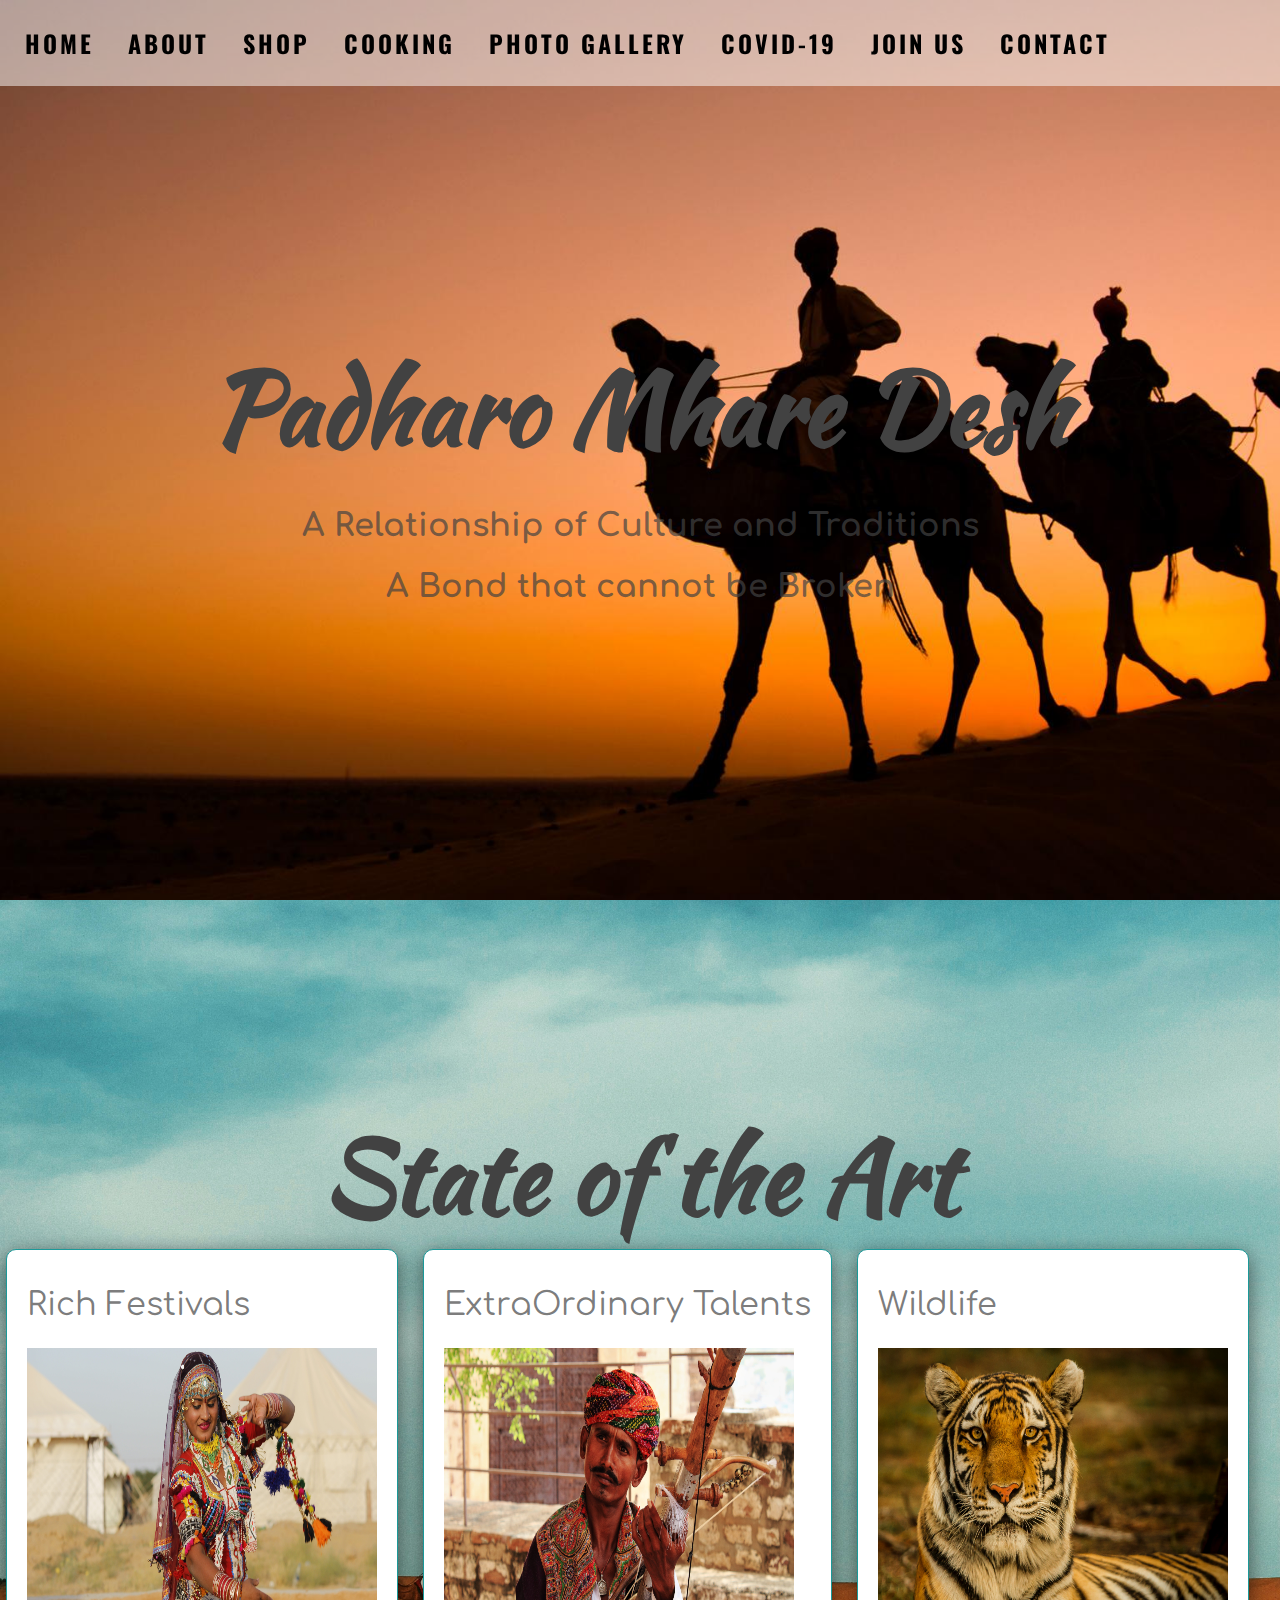
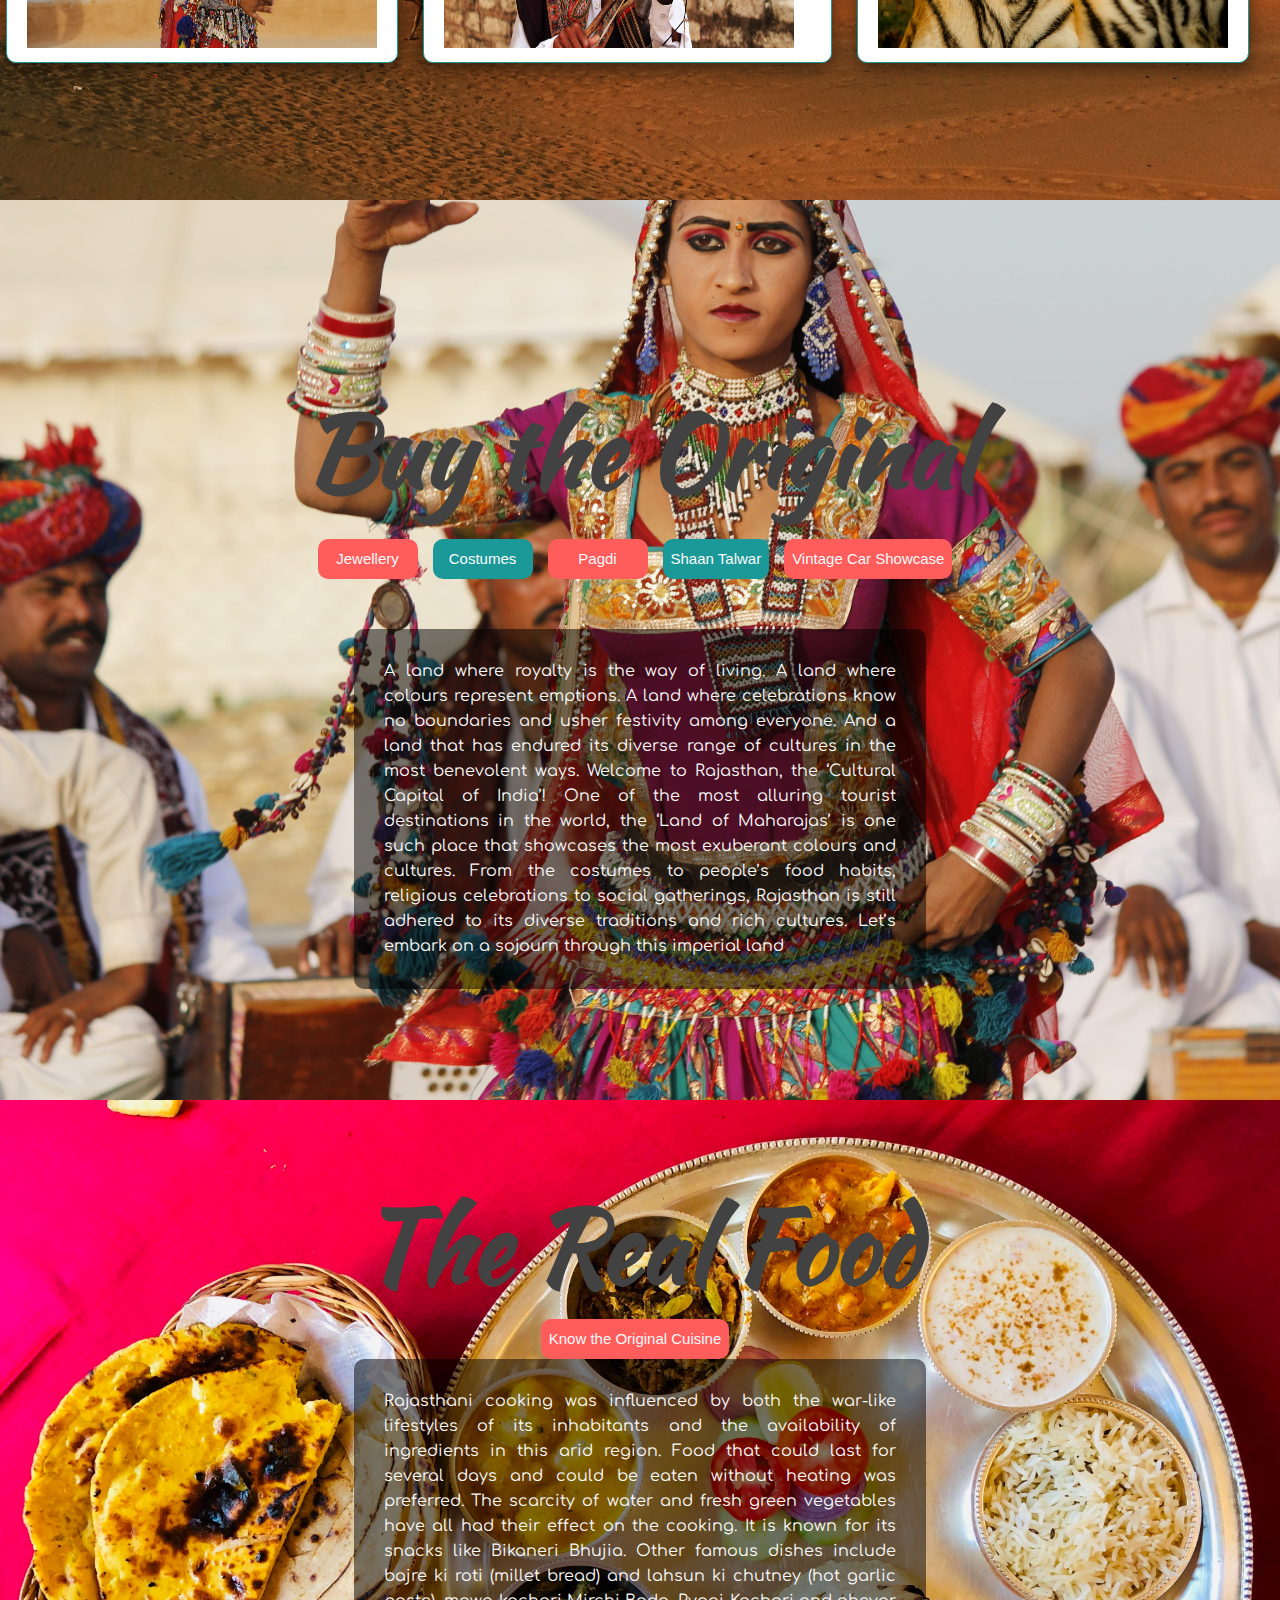
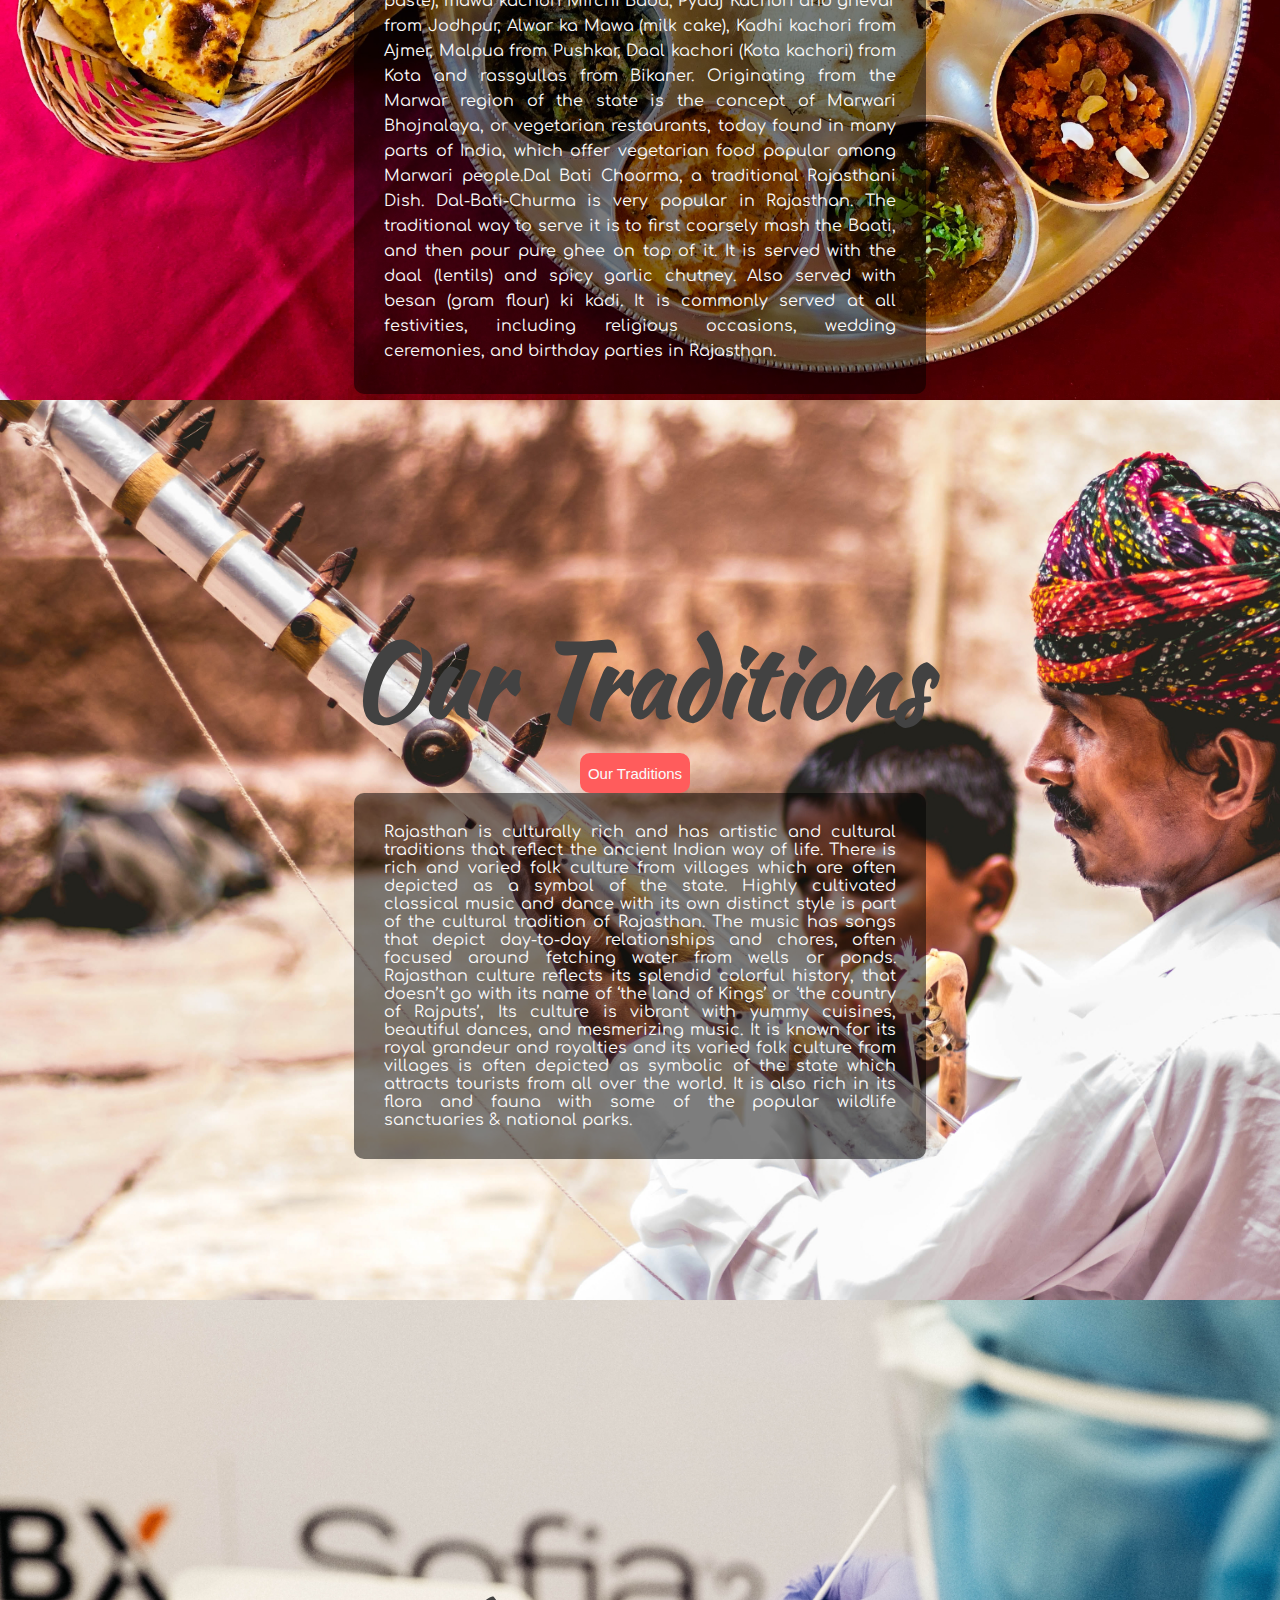
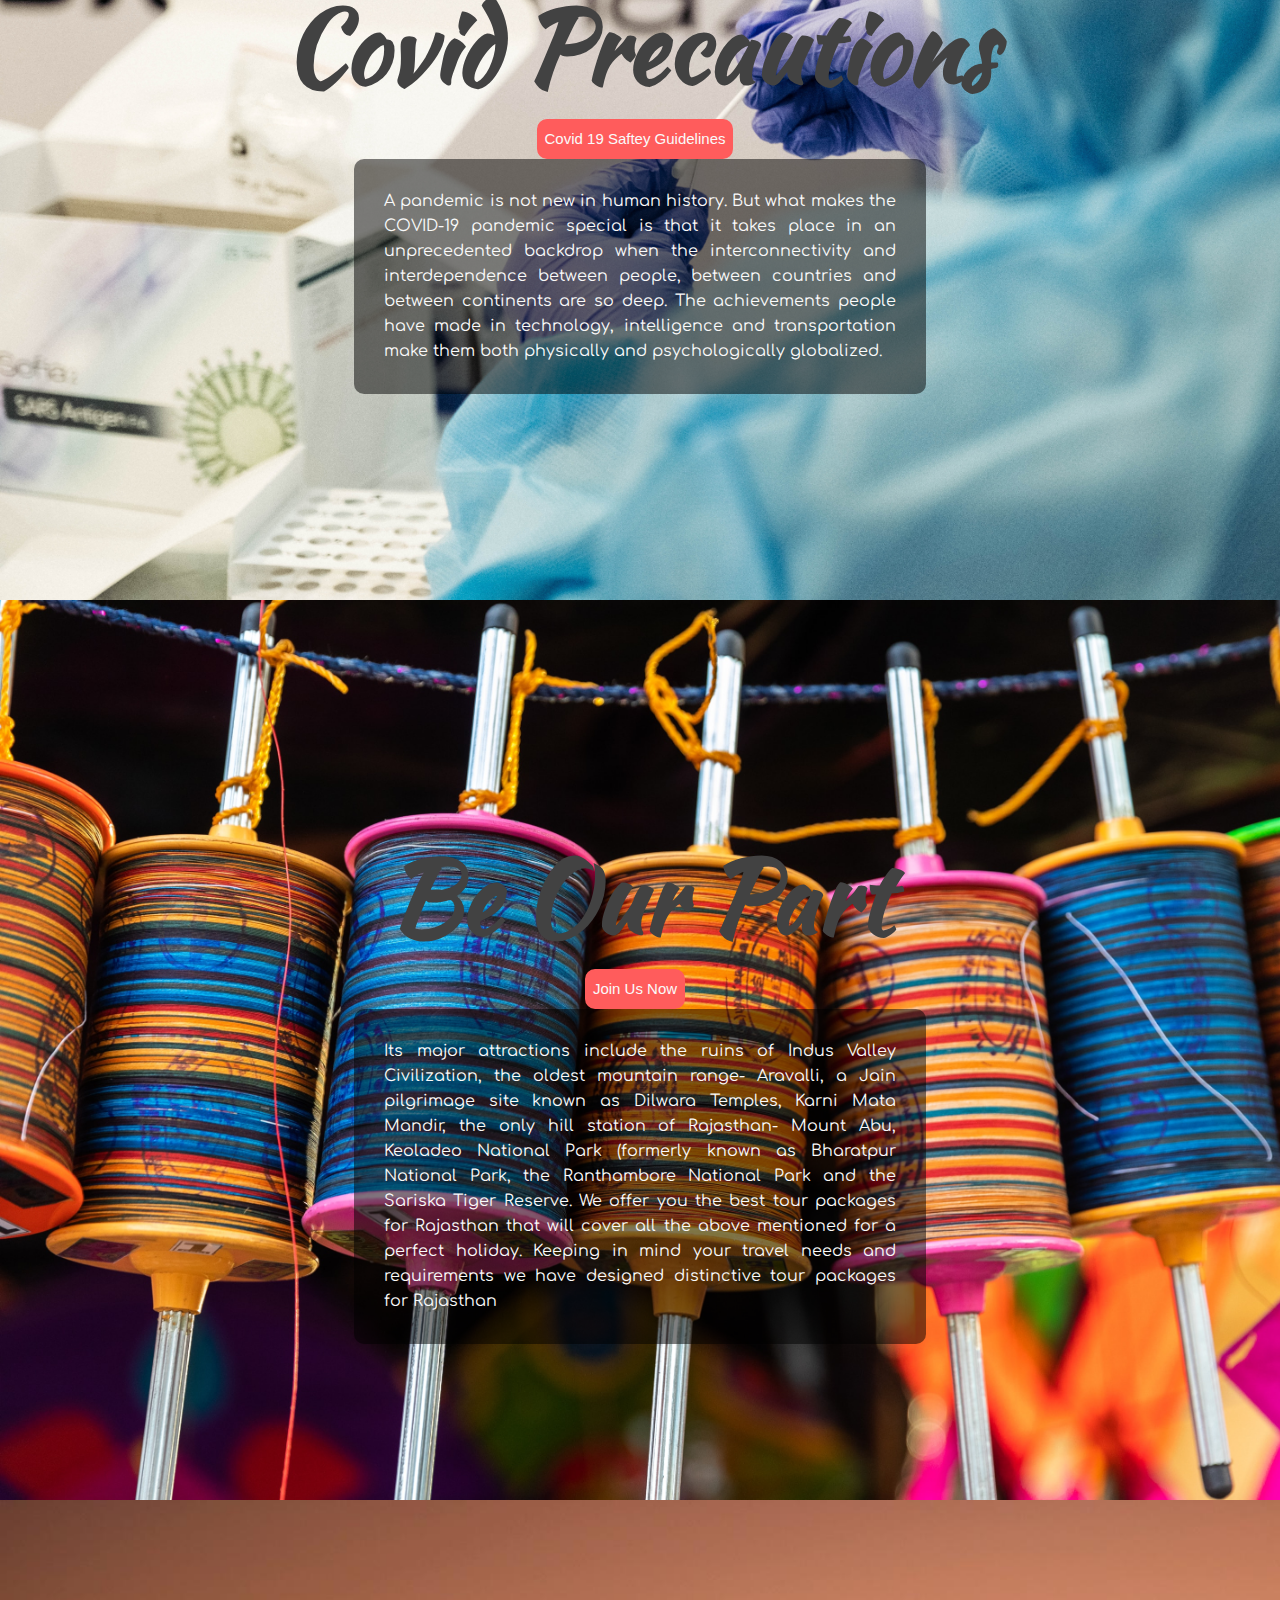
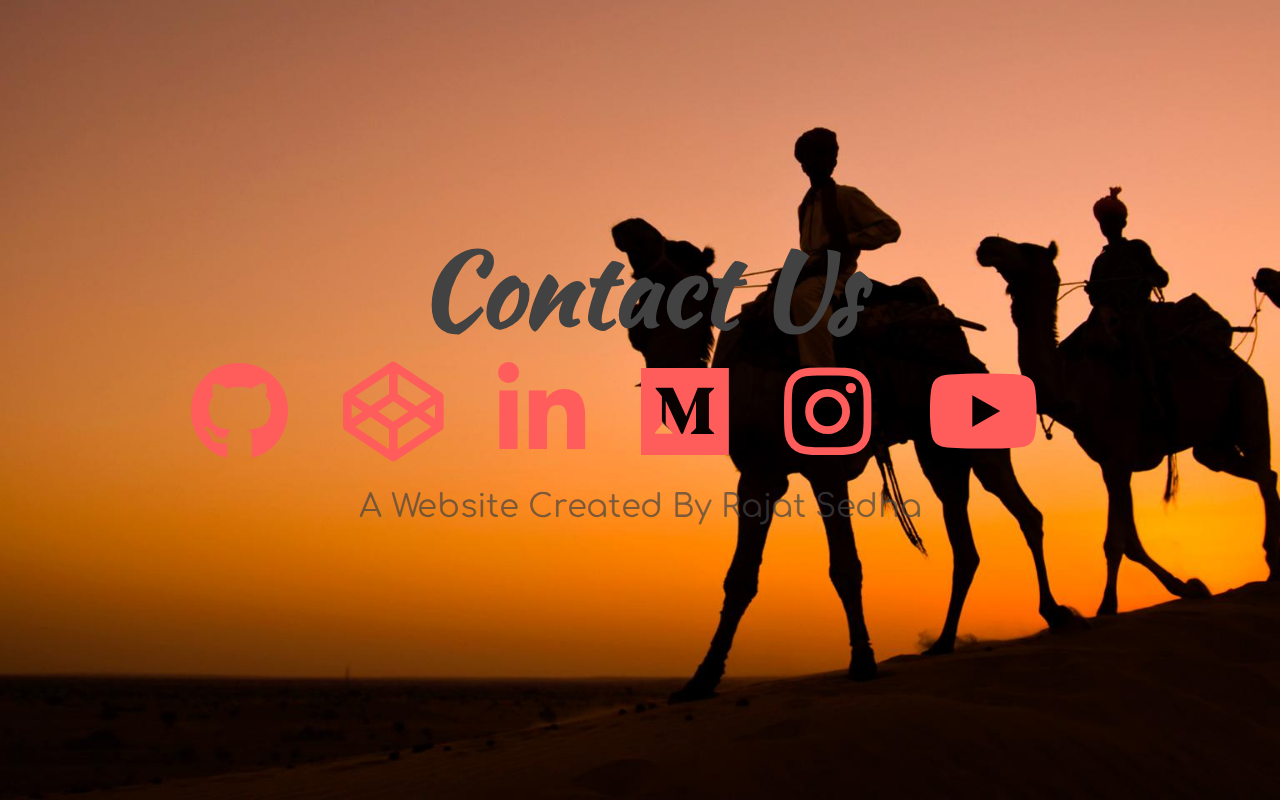
==== index.html @ a343e35e "Rename Home.html to index.html" ====
<!DOCTYPE html>
<html>
<head>
	<title></title>

</head>
<body>
	<link rel="stylesheet" href="https://cdnjs.cloudflare.com/ajax/libs/font-awesome/5.10.2/css/all.min.css"/>
	<link rel="stylesheet" type="text/css" href="css/home.css">
<script type="text/javascript" src="home.js"></script>
<nav id="nav">
	<a href="#home">HOME</a>
	<a href="#about">ABOUT</a>
	<a href="#projects">SHOP</a>
	<a href="#cooking">COOKING</a>
	<a href="#gallery">PHOTO GALLERY</a>
	<a href="#guidelines">COVID-19</a>
	<a href="#joinus">JOIN US</a>
	<a href="#contacts">CONTACT</a>

</nav>
<section id="home">
	<div class="title-group">
		<h1>Padharo Mhare Desh</h1>
		<h2><strong>A Relationship of Culture and Traditions</strong></h2>
		<h2><strong>A Bond that cannot be Broken</strong></h2>
	</div>
</section>
<section id="about">
	<h1>State of the Art</h1>
	<div class="about-container">
		<div class="image-container">
			<h2>Rich Festivals</h2>
			<img id="image1" src="images/image1.jpg"></img>
		</div>
		<div class="image-container">
			<h2>ExtraOrdinary Talents</h2>
			<img id="image2" src="images/image2.jpg"></img>
		</div>
		<div class="image-container">
			<h2>Wildlife</h2>
			<img id="image3" src="images/blake-meyer-5RBXc7R-YWs-unsplash.jpg"></img>
		</div>
	</div>
</section>
<section id="projects">
	<h1>Buy the Original</h1>
	<div class="buttons">
		<button class="primary" onclick="window.location.href='jewelleryindex/jewellery.html';">Jewellery</button>
		<button class="secondary" onclick="window.location.href='costumesindex/costumes.html';">Costumes</button>
		<button class="primary" onclick="window.location.href='pagdiindex/pagdi.html';">Pagdi</button>
		<button class="secondary" onclick="window.location.href='tlwarindex/talwar.html';">Shaan Talwar</button>
		<button class="primary" onclick="window.location.href='vintageindex/vintage.html';">Vintage Car Showcase</button>
	</div>
	<div class="text-box">
		<p>A land where royalty is the way of living. A land where colours represent emptions. A land where celebrations know no boundaries and usher festivity among everyone. And a land that has endured its diverse range of cultures in the most benevolent ways.

Welcome to Rajasthan, the ‘Cultural Capital of India’! One of the most alluring tourist destinations in the world, the ‘Land of Maharajas’ is one such place that showcases the most exuberant colours and cultures. From the costumes to people’s food habits, religious celebrations to social gatherings, Rajasthan is still adhered to its diverse traditions and rich cultures. Let’s embark on a sojourn through this imperial land</p>
	</div>
</section>
<section id="cooking">
	<h1>The Real Food</h1>
	<button class="primary" onclick="window.location.href='foodindex/food.html';">Know the Original Cuisine</button>
	<div class="text-box">
		<p>Rajasthani cooking was influenced by both the war-like lifestyles of its inhabitants and the availability of ingredients in this arid region. Food that could last for several days and could be eaten without heating was preferred. The scarcity of water and fresh green vegetables have all had their effect on the cooking. It is known for its snacks like Bikaneri Bhujia. Other famous dishes include bajre ki roti (millet bread) and lahsun ki chutney (hot garlic paste), mawa kachori Mirchi Bada, Pyaaj Kachori and ghevar from Jodhpur, Alwar ka Mawa (milk cake), Kadhi kachori from Ajmer, Malpua from Pushkar, Daal kachori (Kota kachori) from Kota and rassgullas from Bikaner. Originating from the Marwar region of the state is the concept of Marwari Bhojnalaya, or vegetarian restaurants, today found in many parts of India, which offer vegetarian food popular among Marwari people.Dal Bati Choorma, a traditional Rajasthani Dish. Dal-Bati-Churma is very popular in Rajasthan. The traditional way to serve it is to first coarsely mash the Baati, and then pour pure ghee on top of it. It is served with the daal (lentils) and spicy garlic chutney. Also served with besan (gram flour) ki kadi. It is commonly served at all festivities, including religious occasions, wedding ceremonies, and birthday parties in Rajasthan.</p>
	</div>
</section>
<section id="gallery">
	<h1>Our Traditions</h1>
	<button class="primary" onclick="window.location.href='traditionsindex/traditions.html';">Our Traditions</button>
	<div class="text-box">
		Rajasthan is culturally rich and has artistic and cultural traditions that reflect the ancient Indian way of life. There is rich and varied folk culture from villages which are often depicted as a symbol of the state. Highly cultivated classical music and dance with its own distinct style is part of the cultural tradition of Rajasthan. The music has songs that depict day-to-day relationships and chores, often focused around fetching water from wells or ponds.
		Rajasthan culture reflects its splendid colorful history, that doesn’t go with its name of ‘the land of Kings’ or ‘the country of Rajputs’, Its culture is vibrant with yummy cuisines, beautiful dances, and mesmerizing music.

It is known for its royal grandeur and royalties and its varied folk culture from villages is often depicted as symbolic of the state which attracts tourists from all over the world. It is also rich in its flora and fauna with some of the popular wildlife sanctuaries & national parks.
	</div>
</section>
<section id="guidelines">
	<h1>Covid Precautions</h1>
<button class="primary" onclick="window.location.href='guidilinesindex/guidelines.html';">Covid 19 Saftey Guidelines</button>
	<div class="text-box">
		<p>A pandemic is not new in human history. But what makes the COVID-19 pandemic special is that it takes place in an unprecedented backdrop when the interconnectivity and interdependence between people, between countries and between continents are so deep. The achievements people have made in technology, intelligence and transportation make them both physically and psychologically globalized.</p>
	</div>
</section>
<section id="joinus">
	<h1>Be Our Part</h1>
	<button class="primary" onclick="window.location.href='loginindex/login.html';">Join Us Now</button>
	<div class="text-box">
		<p>Its major attractions include the ruins of Indus Valley Civilization, the oldest mountain range- Aravalli, a Jain pilgrimage site known as Dilwara Temples, Karni Mata Mandir, the only hill station of Rajasthan- Mount Abu, Keoladeo National Park (formerly known as Bharatpur National Park, the Ranthambore National Park and the Sariska Tiger Reserve. We offer you the best tour packages for Rajasthan that will cover all the above mentioned for a perfect holiday. Keeping in mind your travel needs and requirements we have designed distinctive tour packages for Rajasthan</p>
	</div>
</section>
<section id="contacts">
	<h1>Contact Us</h1>
	<div class="social-icons">
		<i class="fab fa-github" onclick="window.location.href='https://github.com/RajatSedha';"></i>
		<i class="fab fa-codepen"></i>
		<i class="fab fa-linkedin-in" onclick="window.location.href='https://www.linkedin.com/in/rajatsedha1/';"></i>
		<i class="fab fa-medium"></i>
		<i class="fab fa-instagram"></i>
		<i class="fab fa-youtube"></i>
	</div>
	<h2>A Website Created By Rajat Sedha</h2>
</section>

</body>
</html>
---- css/home.css ----
@import url('https://fonts.googleapis.com/css2?family=Comfortaa&family=Kaushan+Script&family=Oswald&display=swap');
:root {
  --primary-color: rgb(255, 92, 92);
  --primary-variant: #ff2d2d;
  --secondary-color: #1b9999;
  --on-primary: rgb(250, 250, 250);
  --on-background: rgb(66, 66, 66);
  --on-background-alt: rgba(66, 66, 66, 0.7);
  --background: rgb(255, 255, 255);
  --box-shadow: 0 5px 20px 1px rgba(0, 0, 0, 0.5);
}
body {
  margin: 0;
  color: var(--on-background);
  font-family: Comfortaa, sans-serif;
  /*background-color: var(--background);*/
  /*background-size: cover;*/
}
#home{
  background: url(../images/wp4021293-rajasthan-wallpapers.jpg);
  background-size: cover;
}
#about{
  background: url(../images/ivy-aralia-nizar-Bz3aP1lagp4-unsplash.jpg);
  background-size: cover;
}
#projects{
  background: url(../images/wallpaperflare.com_wallpapee3d.jpg);
  background-size: cover;
}
#cooking{
  background: url(../images/barun-ghosh-wClFKcjhNcI-unsplash.jpg);
  background-size: cover;
}
#styles{
background: url(../images/nina-luong-t2ibC_N1z00-unsplash.jpg);
background-size: cover;
}
#gallery{
background: url(../images/wallpaperflare.com_wallpapeeed.jpg);
background-size: cover;
}
#guidelines{
  background: url(../images/jc-gellidon-xX0NVbJy8a8-unsplash.jpg);
  background-size: cover;
}
#joinus{
background: url(../images/nina-luong-t2ibC_N1z00-unsplash.jpg);
background-size: cover;
}
#contacts{
background: url(../images/wp4021293-rajasthan-wallpapers.jpg);
background-size: cover;
}
html {
  box-sizing: border-box;
  scroll-behavior: smooth;
}
section {
  min-height: 100vh;
  display: flex;
  justify-content: center;
  align-items: center;
  flex-direction: column;
}
h1 {
  font-family: Kaushan Script, sans-serif;
  font-size: 100px;
  margin-bottom: 0;
}

h2 {
  color: var(--on-background-alt);
  font-size: 32px;
  font-weight: normal;
}
/* Navigation */
nav {
  z-index: 10;
  position: fixed;
  font-family: Oswald, sans-serif;
  font-size: 24px;
  letter-spacing: 3px;
  padding: 25px;
  width: 100vw;
  background: rgb(255 255 255 / 50%);
}
a {
  margin-right: 25px;
  color: black;
  text-decoration: none;
  border-bottom: 3px solid transparent;
  font-weight: bold;
}
/* Home Section */
.title-group {
  text-align: center;
}

/* About Section */
.about-container {
  display: flex;
}
.image-container {
  border: 1px solid var(--secondary-color);
  border-radius: 10px;
  padding: 10px 20px;
  margin-right: 25px;
  width: auto;
  background: var(--background);
  box-shadow: var(--box-shadow);
}
img {
  height: 300px;
  width: 350px;
}
.buttons {
  margin-top: 15px;
  margin-bottom: 50px;
}
button {
  min-width: 100px;
  height: 40px;
  cursor: pointer;
  border-radius: 10px;
  margin-right: 10px;
  border: 2px solid var(--primary-color);
  font-size: 15px;
  outline: none;
}
button:disabled {
  opacity: 0.4;
  cursor: default;
}

button:hover:not(.outline) {
  filter: brightness(110%);
}

.primary {
  background: var(--primary-color);
  color: var(--on-primary);
}


.secondary {
  border: 2px solid var(--secondary-color);
}

.secondary,
.secondary:hover,
.outline.secondary:hover {
  background: var(--secondary-color);
  color: var(--on-primary);
}

.outline {
  background: var(--background);
  color: var(--on-background);
}

.outline:hover {
  background: var(--primary-color);
  color: var(--on-primary);
}

.text-box {
  width: 40%;
  text-align: justify;
  background: rgb(0 0 0 / 50%);
  color: var(--on-primary);
  border-radius: 10px;
  padding: 30px;
}

p {
  margin: 0;
  line-height: 25px;
}
/* Contact Section */
.fab {
  font-size: 100px;
  margin-right: 50px;
  cursor: pointer;
  color: var(--primary-color);
}

.fab:hover {
  color: var(--on-background);
}
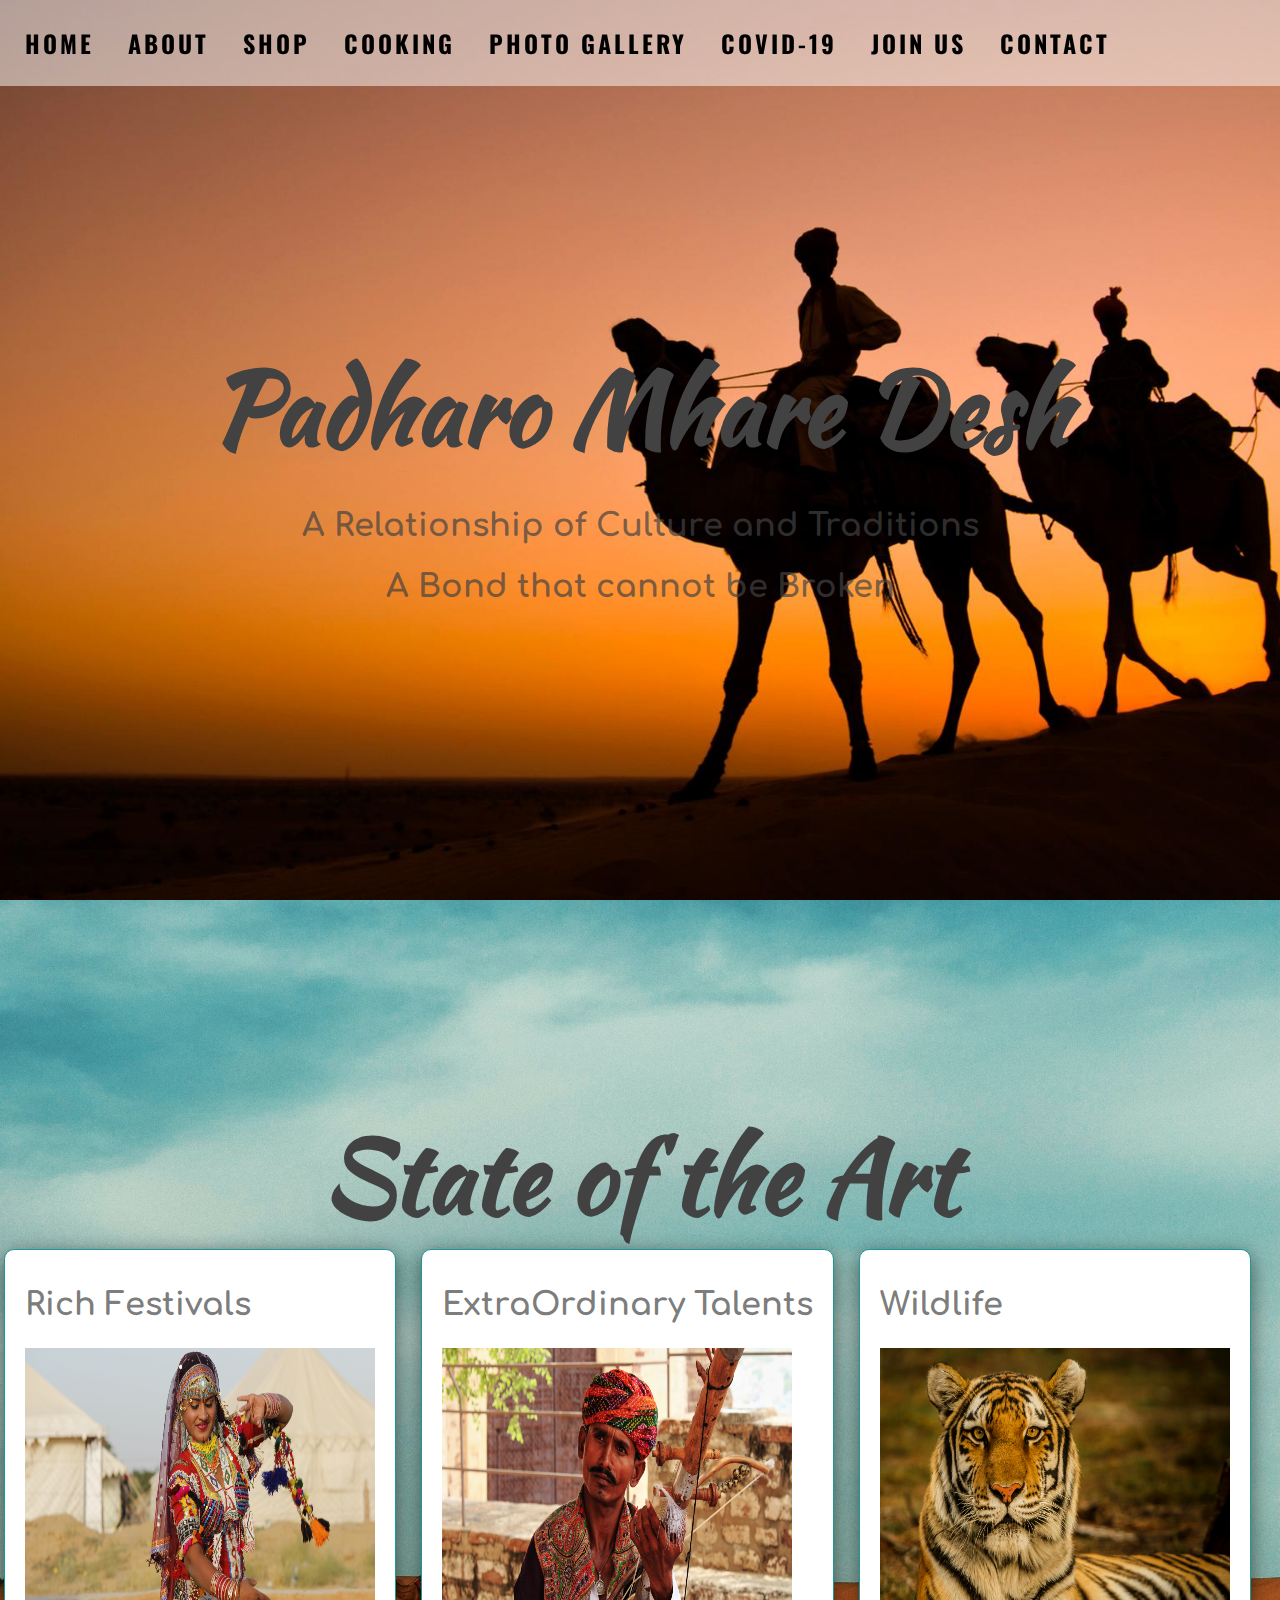
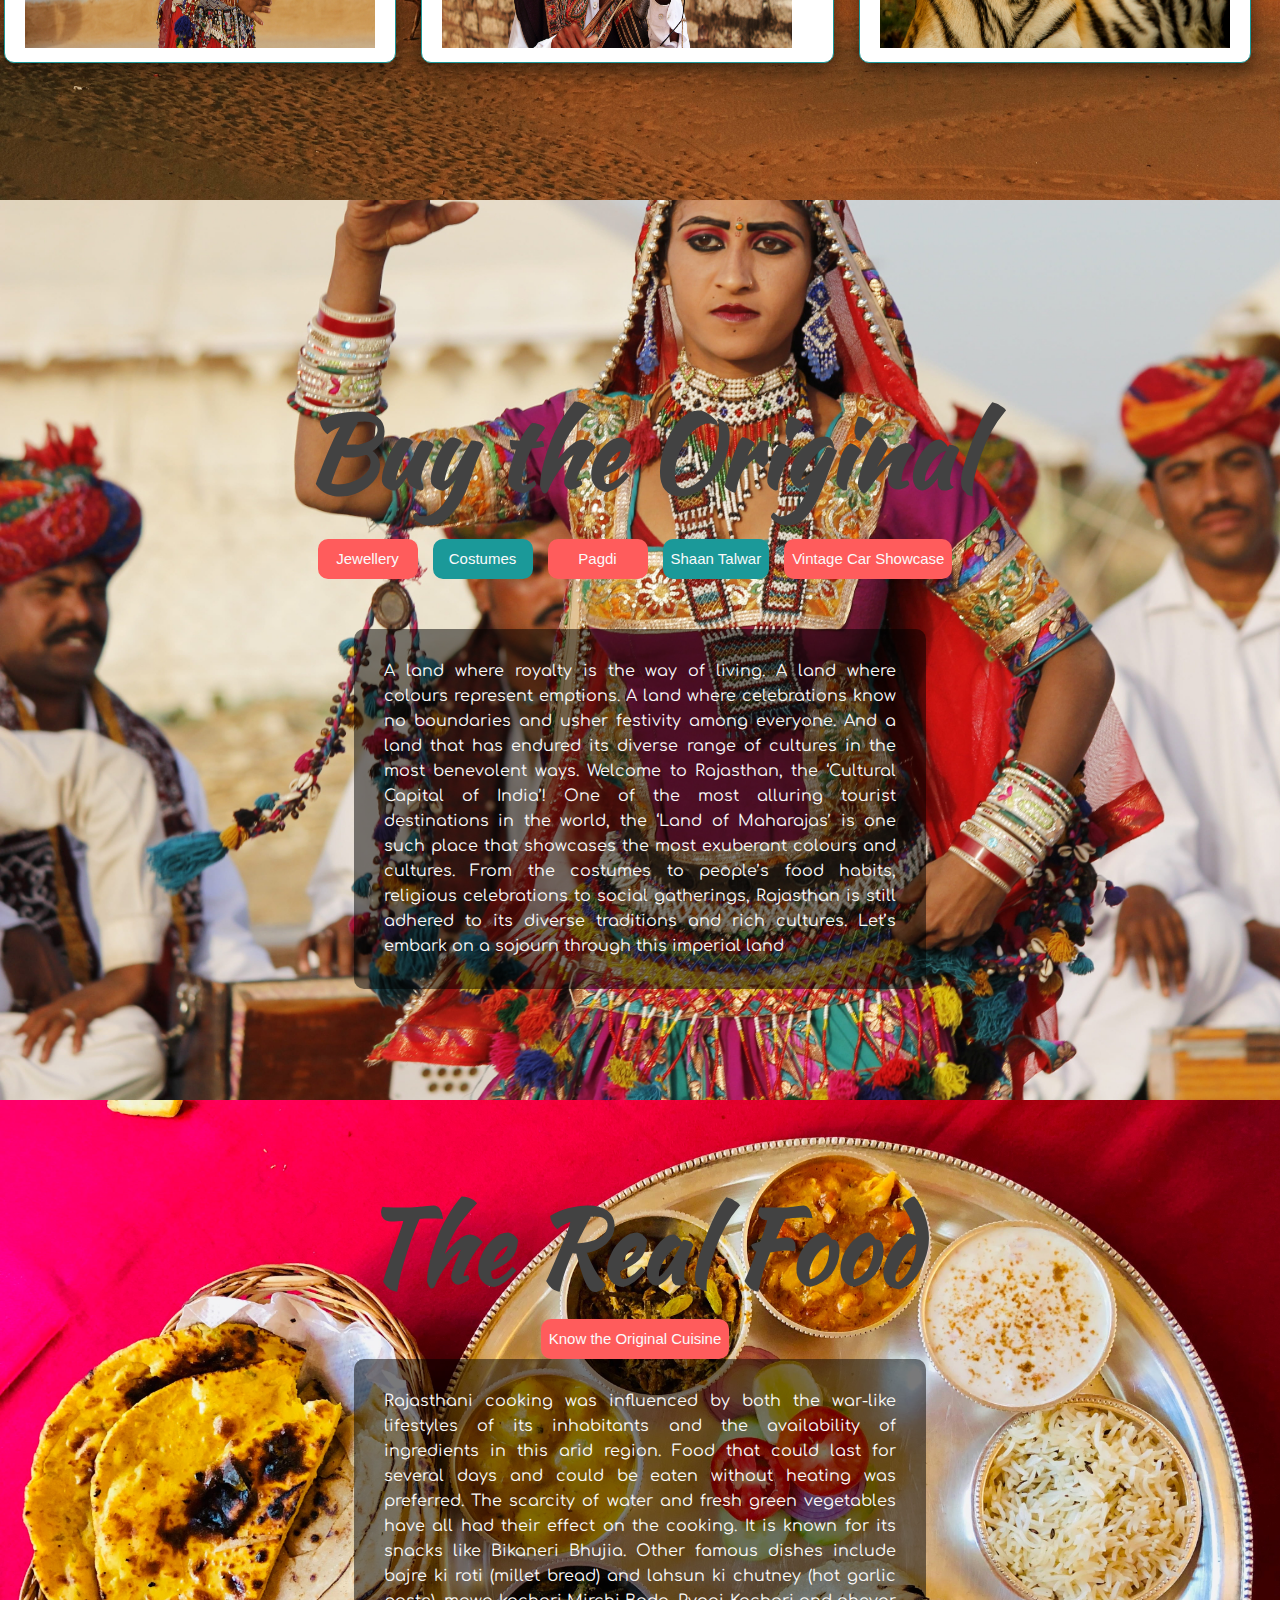
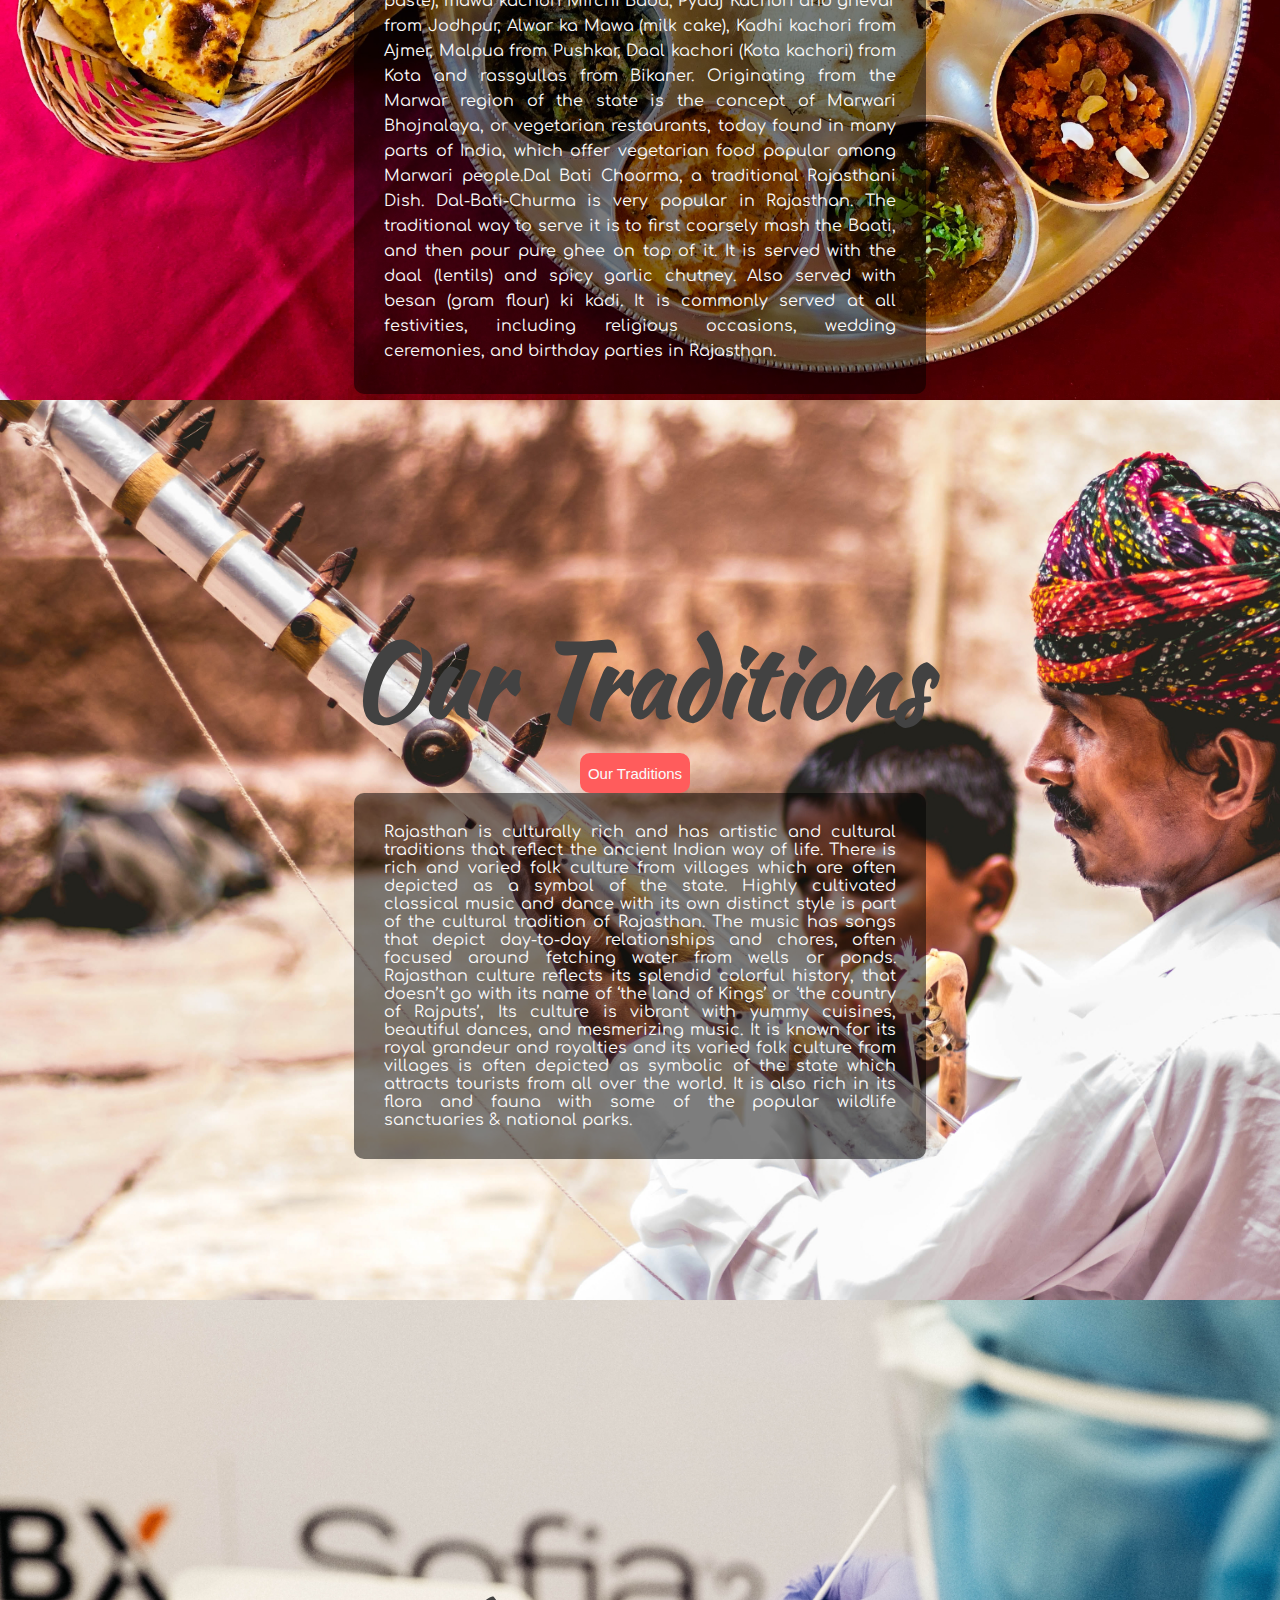
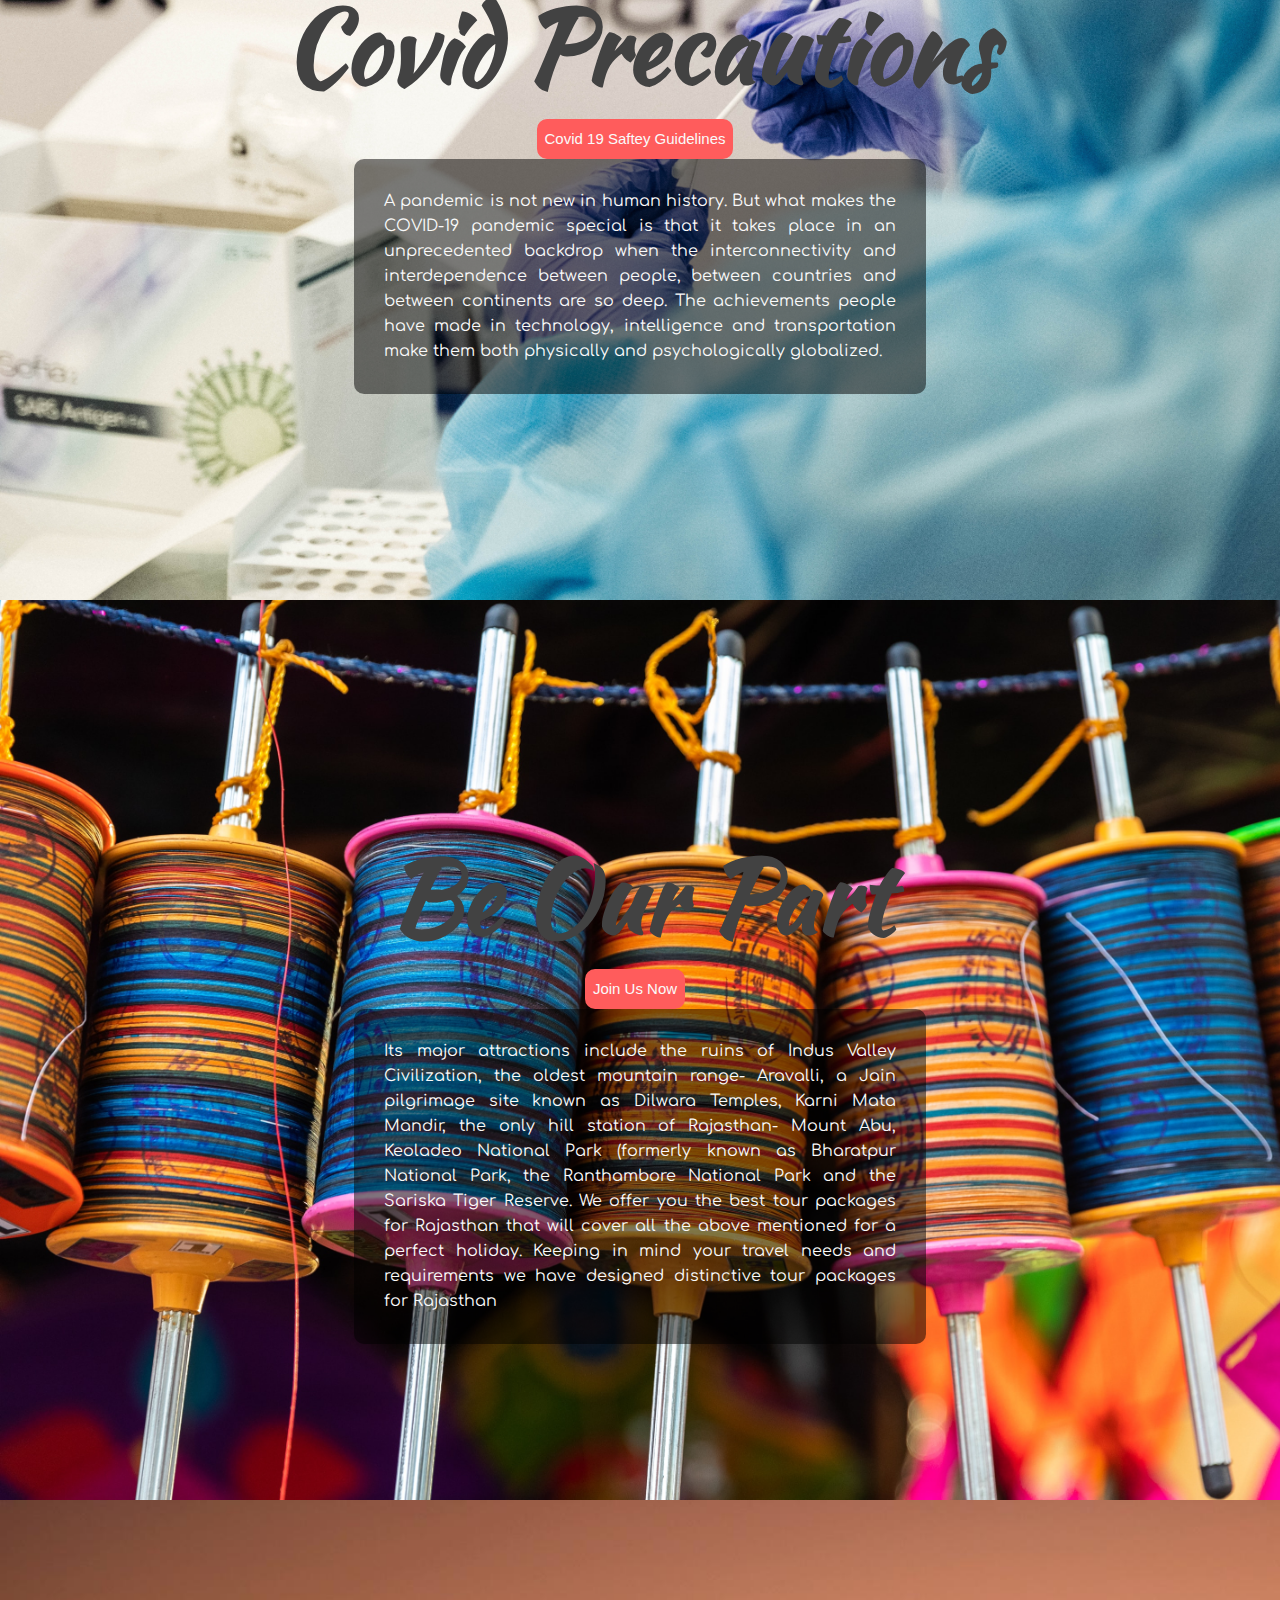
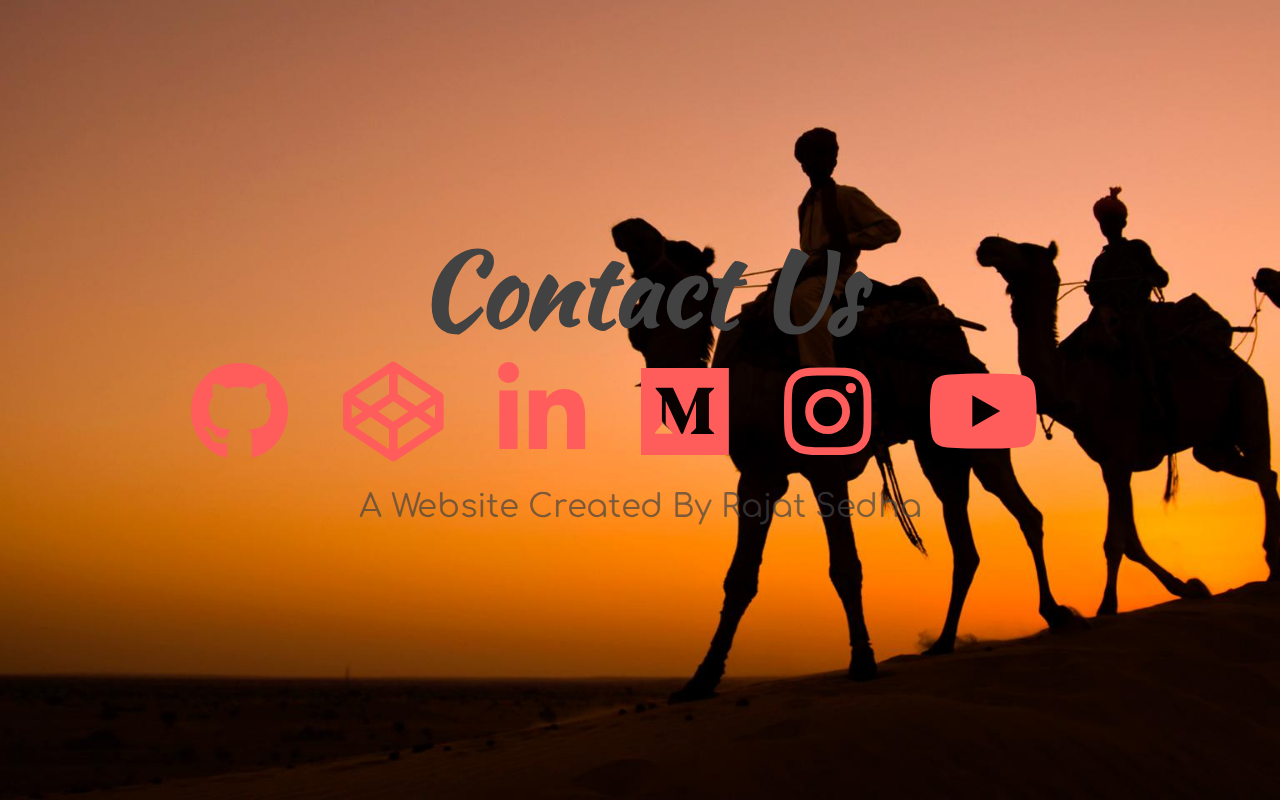
==== commit 78a38c23: "Update index.html" ====
--- a/index.html
+++ b/index.html
@@ -30,15 +30,15 @@
 	<h1>State of the Art</h1>
 	<div class="about-container">
 		<div class="image-container">
-			<h2>Rich Festivals</h2>
+			<h2><strong>Rich Festivals</strong></h2>
 			<img id="image1" src="images/image1.jpg"></img>
 		</div>
 		<div class="image-container">
-			<h2>ExtraOrdinary Talents</h2>
+			<h2><strong>ExtraOrdinary Talents</strong></h2>
 			<img id="image2" src="images/image2.jpg"></img>
 		</div>
 		<div class="image-container">
-			<h2>Wildlife</h2>
+			<h2><strong>Wildlife</strong></h2>
 			<img id="image3" src="images/blake-meyer-5RBXc7R-YWs-unsplash.jpg"></img>
 		</div>
 	</div>
